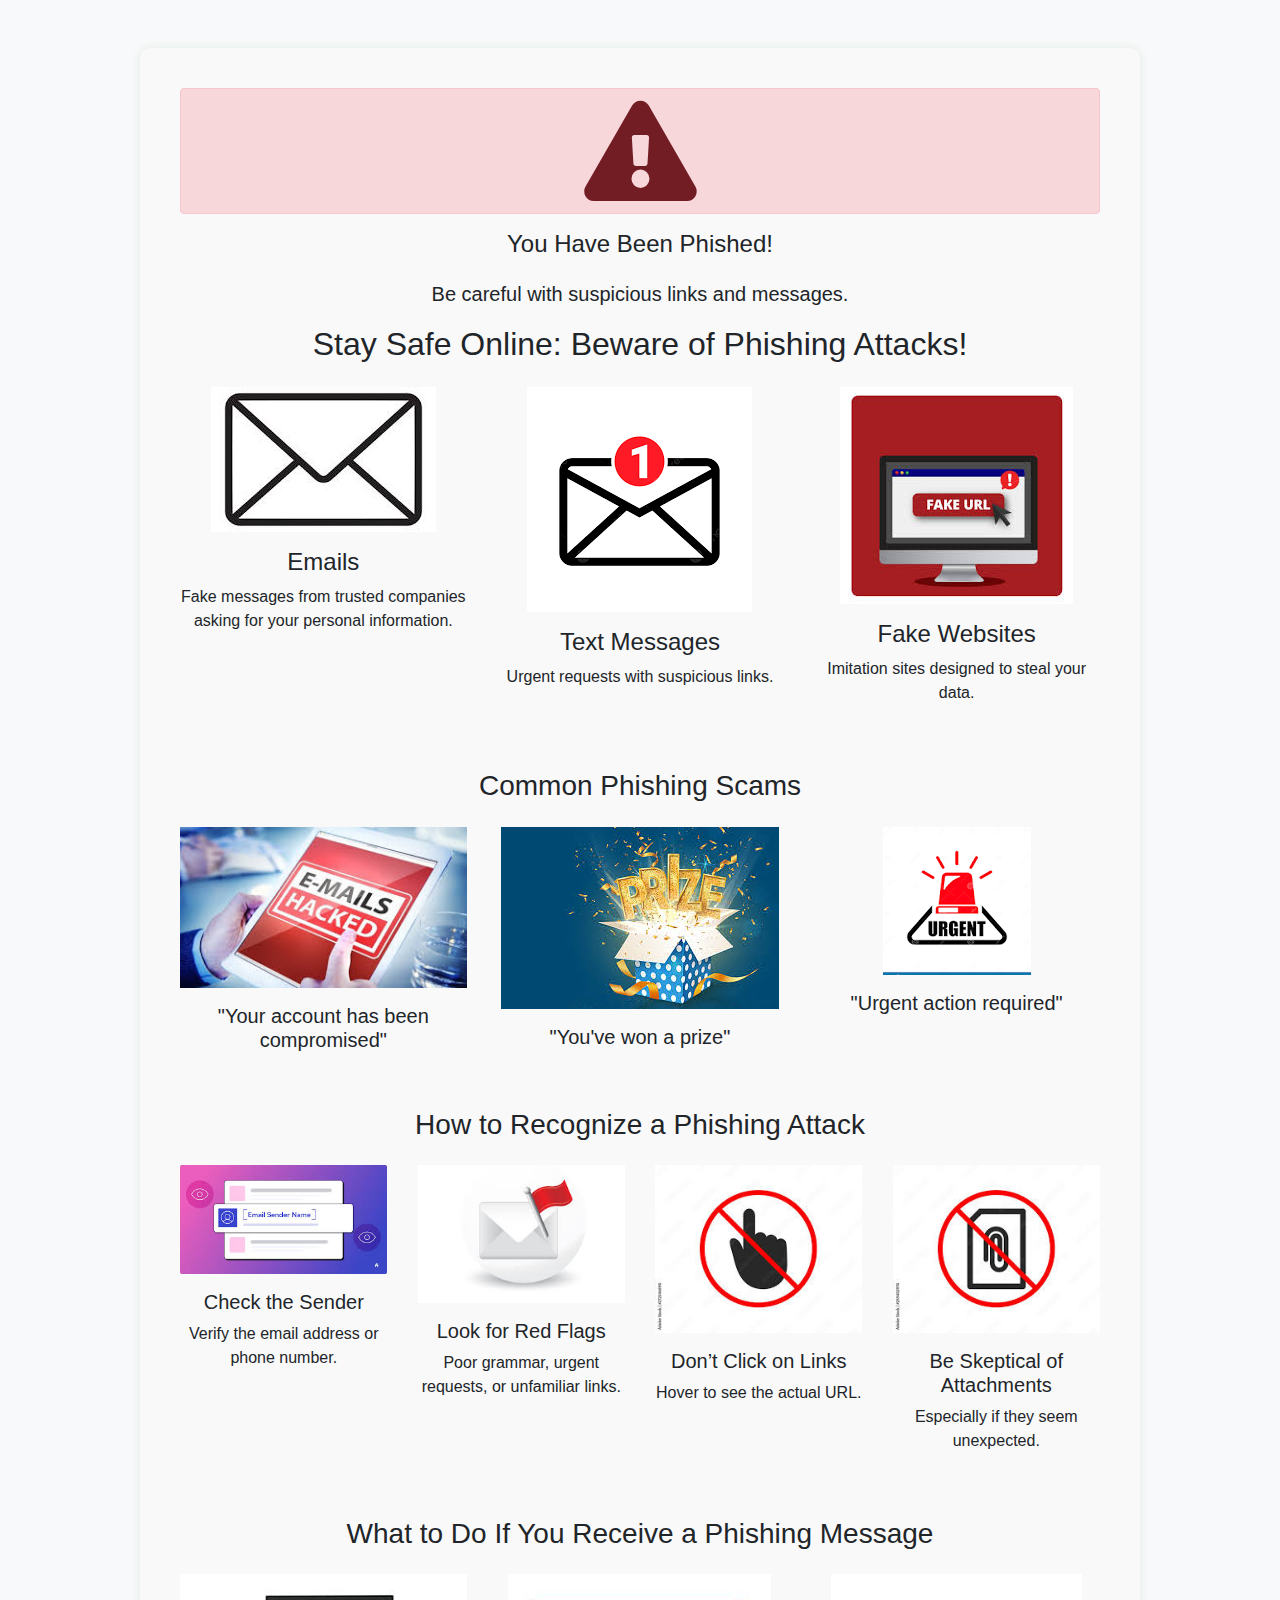
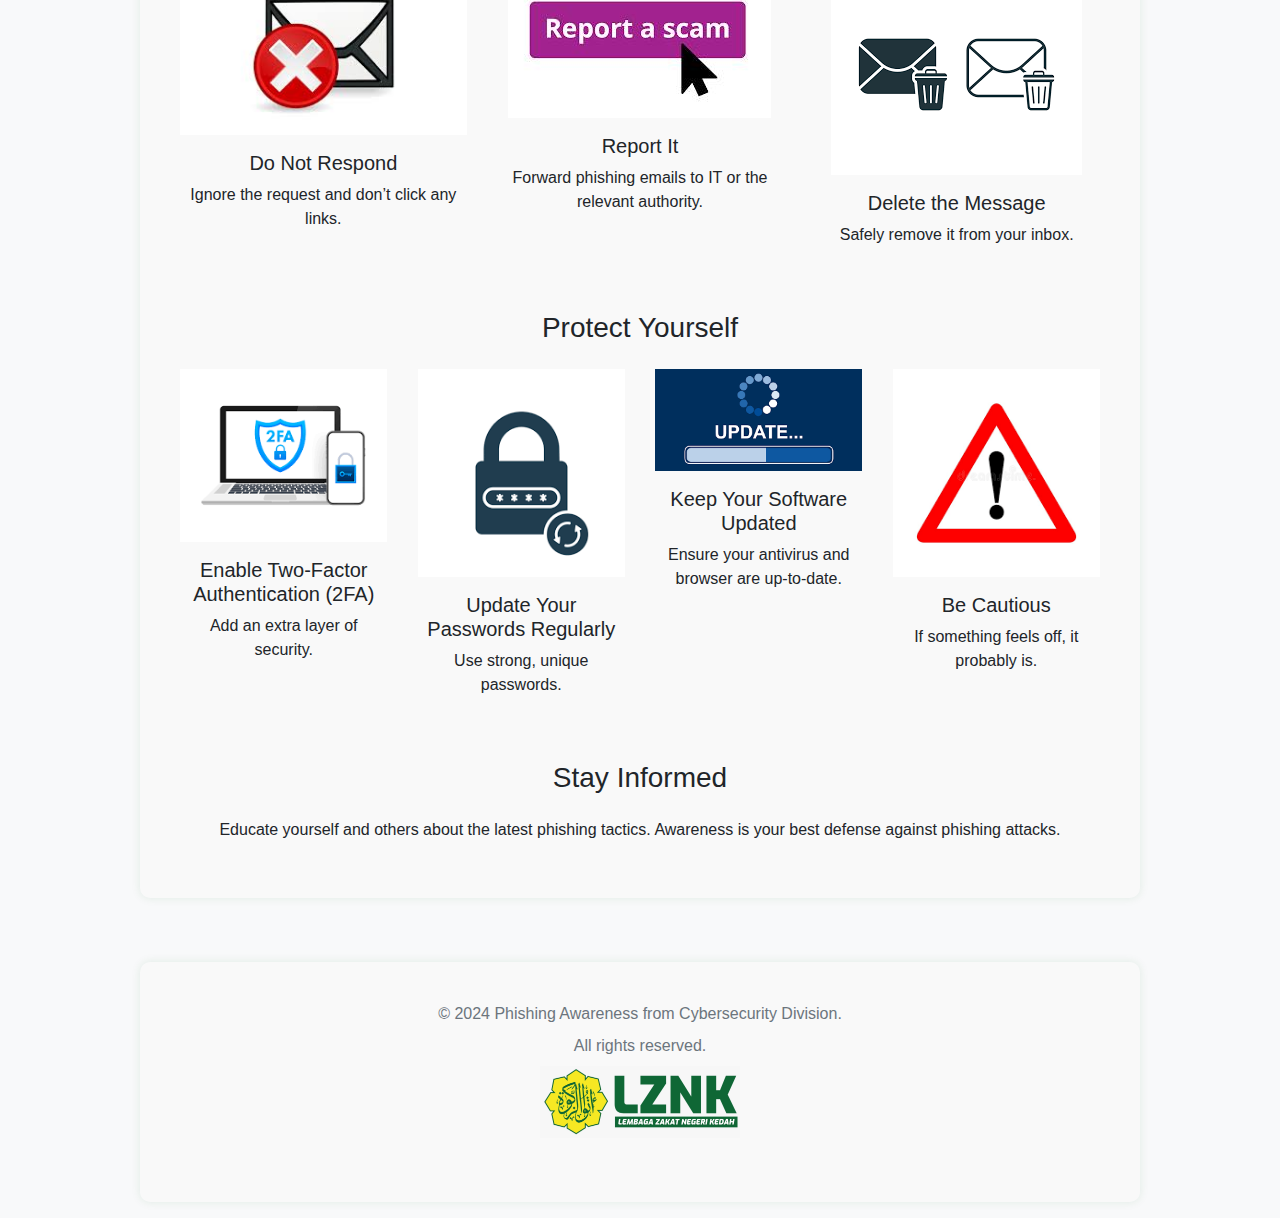
==== b.html @ c680e771 "Initial commit with all files" ====
<!DOCTYPE html>
<html lang="en">
<head>

        <meta charset="UTF-8">
        <meta name="viewport" content="width=device-width, initial-scale=1.0">
        <link href="https://stackpath.bootstrapcdn.com/bootstrap/4.5.2/css/bootstrap.min.css" rel="stylesheet">
        <link rel="stylesheet" href="styles.css">
        <link rel="stylesheet" href="https://cdnjs.cloudflare.com/ajax/libs/font-awesome/5.15.4/css/all.min.css">
    
</head>
<body>
    <div class="container text-center mt-5">
    
        <h1 class="alert alert-danger text-center">
            <i class="fas fa-exclamation-triangle" style="font-size: 100px;"></i>
        </h1>
        
        
        <h1>You Have Been Phished!</h1>
        <p class="lead">Be careful with suspicious links and messages.</p>

        <h2 class="mb-4">Stay Safe Online: Beware of Phishing Attacks!</h2>

        <!-- Visual Section: How Phishing Works -->
        <div class="row mb-5">
            <div class="col-md-4">
                <img src="img/email.png" alt="Email Icon" class="img-fluid mb-3">
                <h4>Emails</h4>
                <p>Fake messages from trusted companies asking for your personal information.</p>
            </div>
            <div class="col-md-4">
                <img src="img/text-message.png" alt="Text Message Icon" class="img-fluid mb-3">
                <h4>Text Messages</h4>
                <p>Urgent requests with suspicious links.</p>
            </div>
            <div class="col-md-4">
                <img src="img/fake-website.png" alt="Fake Website Icon" class="img-fluid mb-3">
                <h4>Fake Websites</h4>
                <p>Imitation sites designed to steal your data.</p>
            </div>
        </div>

        <!-- Visual Section: Common Phishing Scams -->
        <h3 class="mb-4">Common Phishing Scams</h3>
        <div class="row mb-5">
            <div class="col-md-4">
                <img src="img/compromised.png" alt="Compromised Icon" class="img-fluid mb-3">
                <h5>"Your account has been compromised"</h5>
            </div>
            <div class="col-md-4">
                <img src="img/prize.png" alt="Prize Icon" class="img-fluid mb-3">
                <h5>"You've won a prize"</h5>
            </div>
            <div class="col-md-4">
                <img src="img/urgent.png" alt="Urgent Action Icon" class="img-fluid mb-3">
                <h5>"Urgent action required"</h5>
            </div>
        </div>

        <!-- Visual Section: How to Recognize a Phishing Attack -->
        <h3 class="mb-4">How to Recognize a Phishing Attack</h3>
        <div class="row mb-5">
            <div class="col-md-3">
                <img src="img/check-sender.png" alt="Check Sender Icon" class="img-fluid mb-3">
                <h5>Check the Sender</h5>
                <p>Verify the email address or phone number.</p>
            </div>
            <div class="col-md-3">
                <img src="img/red-flags.png" alt="Red Flags Icon" class="img-fluid mb-3">
                <h5>Look for Red Flags</h5>
                <p>Poor grammar, urgent requests, or unfamiliar links.</p>
            </div>
            <div class="col-md-3">
                <img src="img/no-click.png" alt="Don't Click Icon" class="img-fluid mb-3">
                <h5>Don’t Click on Links</h5>
                <p>Hover to see the actual URL.</p>
            </div>
            <div class="col-md-3">
                <img src="img/no-attachments.png" alt="No Attachments Icon" class="img-fluid mb-3">
                <h5>Be Skeptical of Attachments</h5>
                <p>Especially if they seem unexpected.</p>
            </div>
        </div>

        <!-- Visual Section: What to Do -->
        <h3 class="mb-4">What to Do If You Receive a Phishing Message</h3>
        <div class="row mb-5">
            <div class="col-md-4">
                <img src="img/no-respond.png" alt="Do Not Respond Icon" class="img-fluid mb-3">
                <h5>Do Not Respond</h5>
                <p>Ignore the request and don’t click any links.</p>
            </div>
            <div class="col-md-4">
                <img src="img/report.png" alt="Report Icon" class="img-fluid mb-3">
                <h5>Report It</h5>
                <p>Forward phishing emails to IT or the relevant authority.</p>
            </div>
            <div class="col-md-4">
                <img src="img/delete.png" alt="Delete Icon" class="img-fluid mb-3">
                <h5>Delete the Message</h5>
                <p>Safely remove it from your inbox.</p>
            </div>
        </div>

        <!-- Visual Section: Protect Yourself -->
        <h3 class="mb-4">Protect Yourself</h3>
        <div class="row mb-5">
            <div class="col-md-3">
                <img src="img/2fa.png" alt="2FA Icon" class="img-fluid mb-3">
                <h5>Enable Two-Factor Authentication (2FA)</h5>
                <p>Add an extra layer of security.</p>
            </div>
            <div class="col-md-3">
                <img src="img/passwords.png" alt="Passwords Icon" class="img-fluid mb-3">
                <h5>Update Your Passwords Regularly</h5>
                <p>Use strong, unique passwords.</p>
            </div>
            <div class="col-md-3">
                <img src="img/software-update.png" alt="Software Update Icon" class="img-fluid mb-3">
                <h5>Keep Your Software Updated</h5>
                <p>Ensure your antivirus and browser are up-to-date.</p>
            </div>
            <div class="col-md-3">
                <img src="img/be-cautious.png" alt="Be Cautious Icon" class="img-fluid mb-3">
                <h5>Be Cautious</h5>
                <p>If something feels off, it probably is.</p>
            </div>
        </div>

      
        <h3 class="mb-4">Stay Informed</h3>
        <p>Educate yourself and others about the latest phishing tactics. Awareness is your best defense against phishing attacks.</p>
    </div>

    <footer class="footer mt-5 py-3 bg-light">
        <div class="container text-center">
        
            <div class="row">
                <div class="col-12">
                    <span class="text-muted">&copy; 2024 Phishing Awareness from Cybersecurity Division.</span>
                </div>
            </div>
    
        
            <div class="row mt-2">
                <div class="col-12">
                    <span class="text-muted">All rights reserved.</span>
                </div>
            </div>
    
            <div class="row mt-2">
                <div class="col-12">
                    <img src="img/logo.png" class="logo mb-4" alt="Logo">
                </div>
            </div>
        </div>
    </footer>
    
    

    <!-- Bootstrap JS and dependencies -->
    <script src="https://code.jquery.com/jquery-3.5.1.slim.min.js"></script>
    <script src="https://cdn.jsdelivr.net/npm/@popperjs/core@2.5.4/dist/umd/popper.min.js"></script>
    <script src="https://stackpath.bootstrapcdn.com/bootstrap/4.5.2/js/bootstrap.min.js"></script>
</body>
</html>
---- styles.css ----
body {
    background-color: #f8f9fa;
    font-family: Arial, sans-serif;
}

.logo {
    max-width: 200px;
}

h1 {
    font-size: 24px;
    margin-bottom: 20px;
}

p {
    font-size: 16px;
}

.form-check-label {
    font-size: 14px;
}

.btn-primary {
    background-color: #056816; 
    border-color: #056816; 
}

/* Style form fields */
.form-group {
    display: flex;
    align-items: center;
    margin-bottom: 15px;
}

.form-group label {
    width: 150px; /* Adjust the width as needed */
    margin-right: 10px;
    flex-shrink: 0;
}

.form-group input,
.form-group select {
    flex-grow: 1;
}

.container {
    max-width: 1000px; /* Adjust the max-width as needed */
    margin: 0 auto;
    padding: 40px;
    background-color: #f9f9f9;
    border-radius: 10px;
    box-shadow: 0 0 10px rgba(4, 106, 26, 0.1);
}

button[type="submit"] {
    display: block;
    width: 100%;
    padding: 10px;
    margin-top: 20px;
}
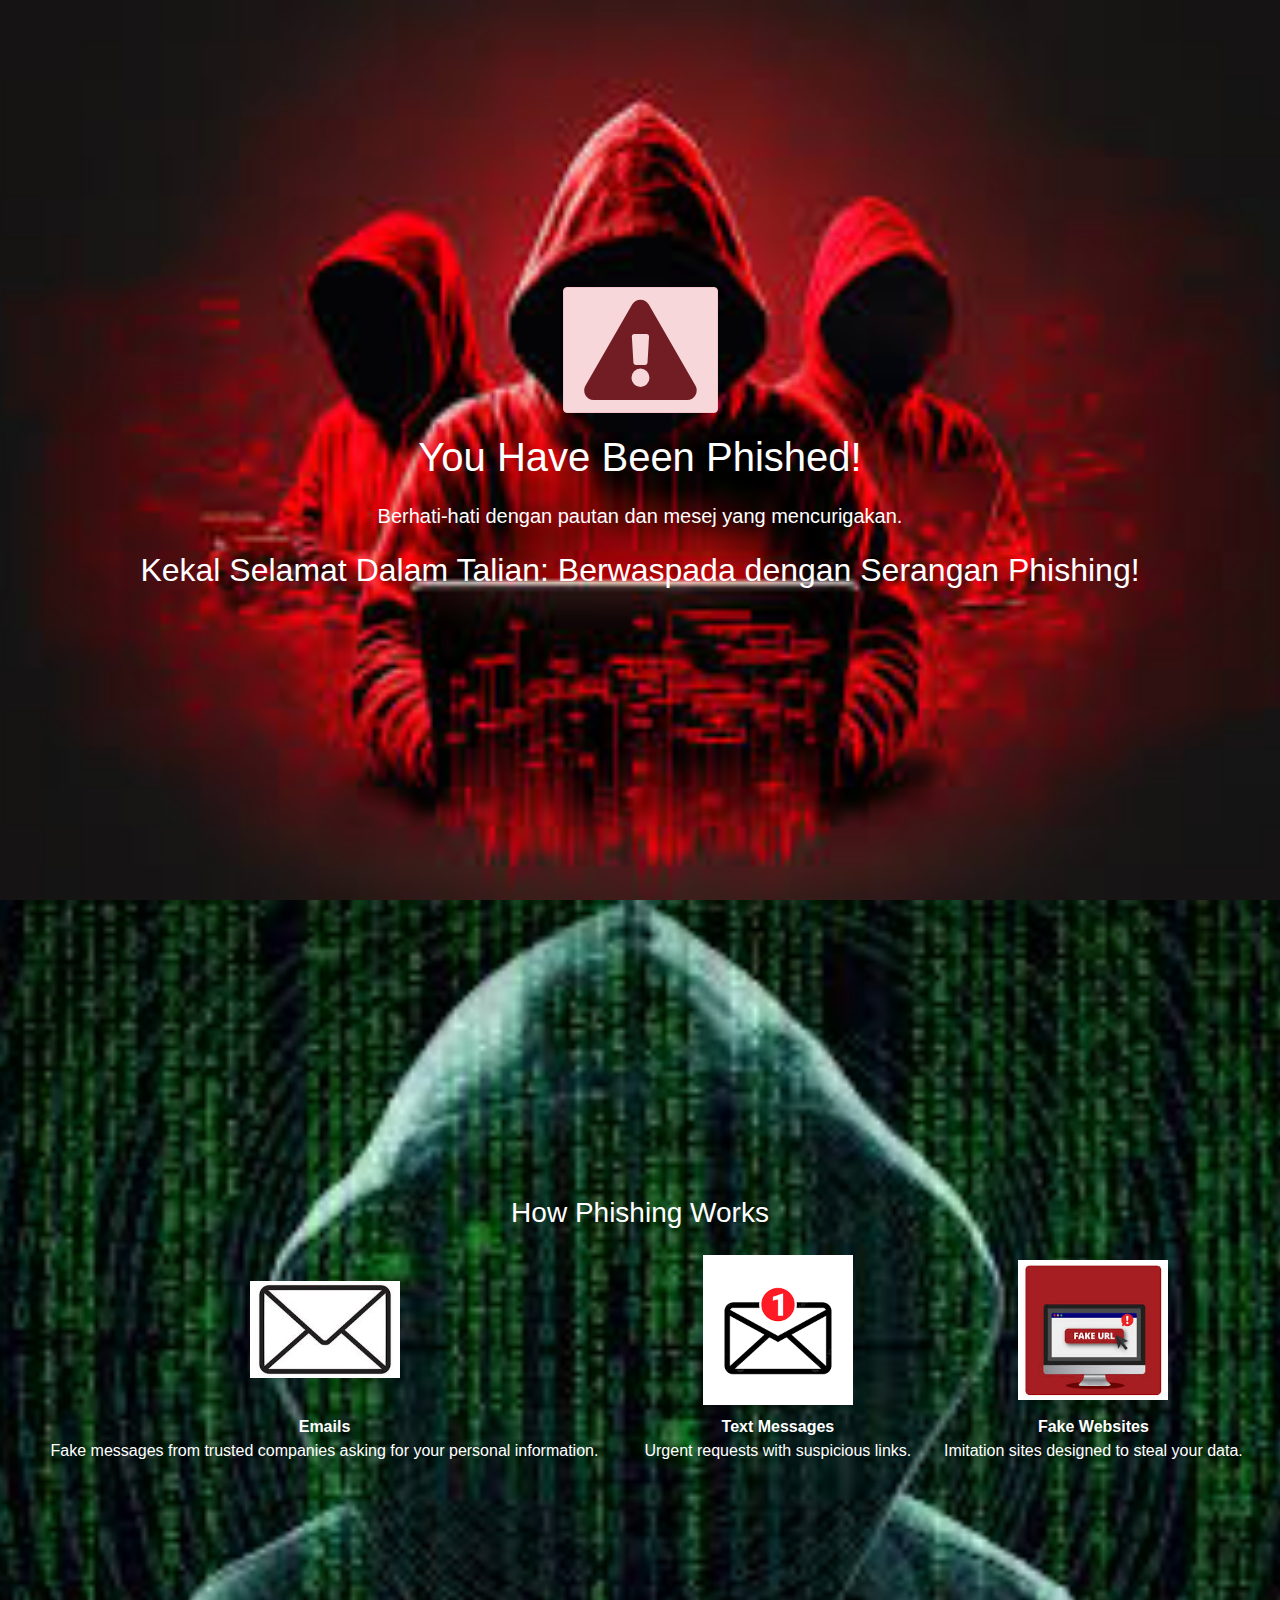
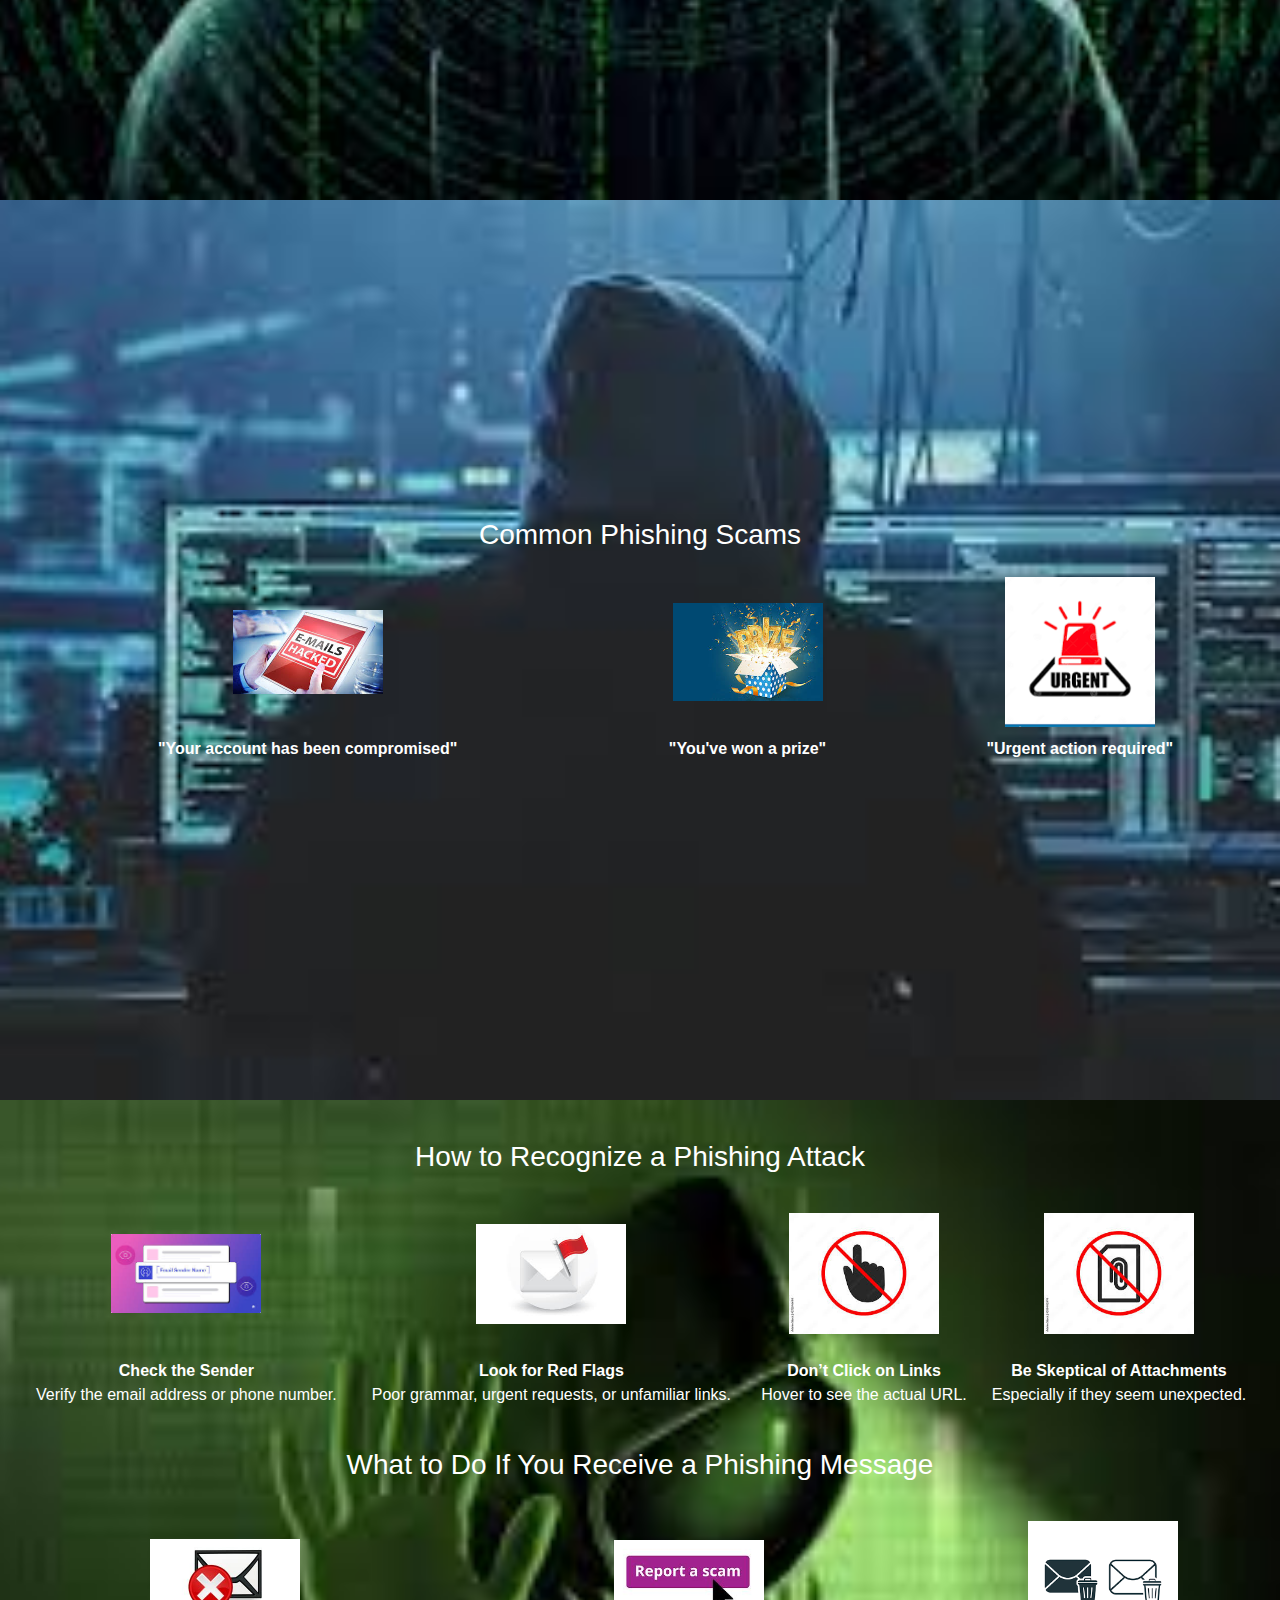
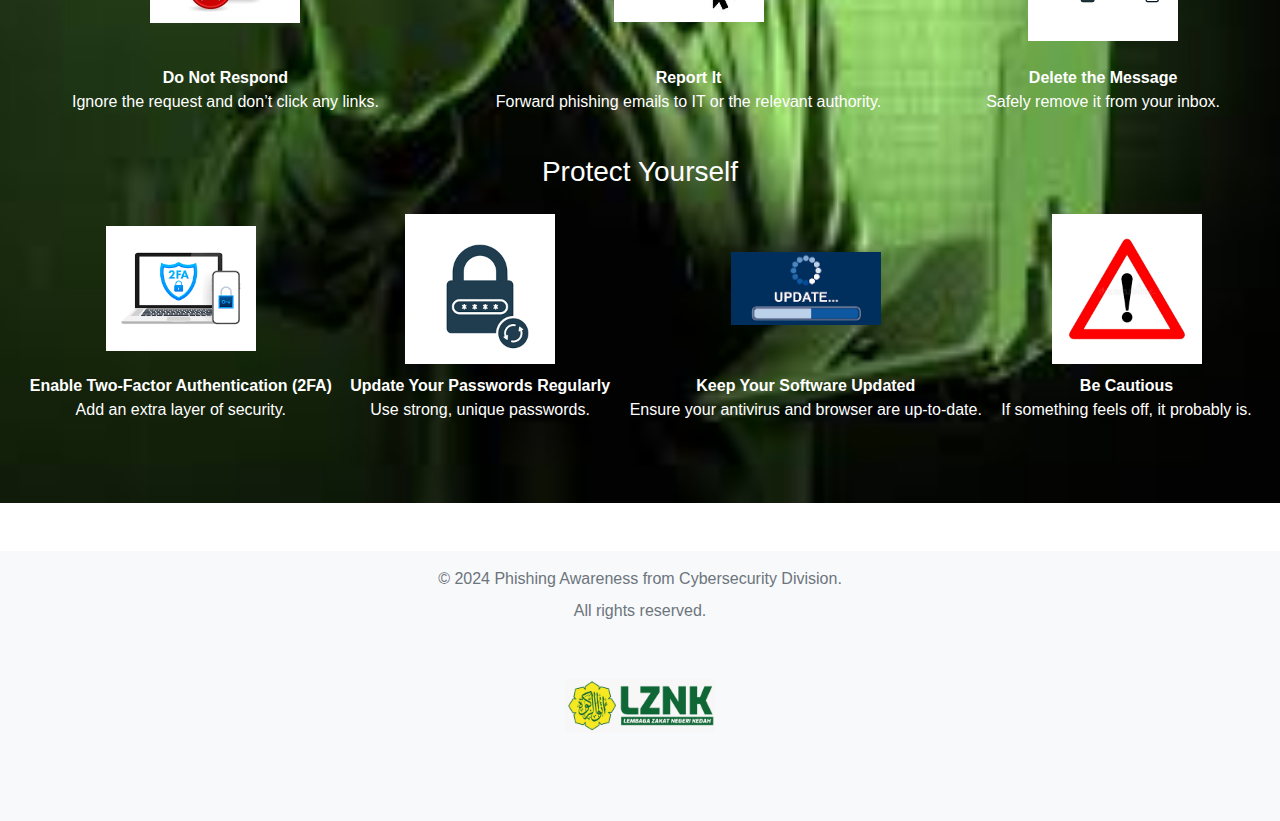
==== commit 657542db: "Update b.html" ====
--- a/b.html
+++ b/b.html
@@ -1,154 +1,207 @@
 <!DOCTYPE html>
 <html lang="en">
 <head>
-
-        <meta charset="UTF-8">
-        <meta name="viewport" content="width=device-width, initial-scale=1.0">
-        <link href="https://stackpath.bootstrapcdn.com/bootstrap/4.5.2/css/bootstrap.min.css" rel="stylesheet">
-        <link rel="stylesheet" href="styles.css">
-        <link rel="stylesheet" href="https://cdnjs.cloudflare.com/ajax/libs/font-awesome/5.15.4/css/all.min.css">
-    
+    <meta charset="UTF-8">
+    <meta name="viewport" content="width=device-width, initial-scale=1.0">
+    <link href="https://stackpath.bootstrapcdn.com/bootstrap/4.5.2/css/bootstrap.min.css" rel="stylesheet">
+    <link rel="stylesheet" href="https://cdnjs.cloudflare.com/ajax/libs/font-awesome/5.15.4/css/all.min.css">
+    <style>
+        body {
+            font-family: Arial, sans-serif;
+            margin: 0;
+            padding: 0;
+        }
+        .section {
+            min-height: 100vh;
+            display: flex;
+            flex-direction: column;
+            justify-content: center;
+            align-items: center;
+            color: white;
+            text-align: center;
+            background-size: cover;
+            background-position: center;
+            padding: 40px 20px;
+        }
+        .section h1, .section h2, .section h3, .section p {
+            margin-bottom: 20px;
+        }
+        .section-1 {
+            background-image: url('img/background1.png'); /* Replace with your first background image */
+        }
+        .section-2 {
+            background-image: url('img/background2.png'); /* Replace with your second background image */
+        }
+        .section-3 {
+            background-image: url('img/background3.png'); /* Replace with your third background image */
+        }
+        .section-4 {
+            background-image: url('img/background4.png'); /* Replace with your fourth background image */
+        }
+        table {
+            width: 100%;
+            margin-bottom: 20px;
+        }
+        td {
+            text-align: center;
+            vertical-align: top;
+        }
+        img {
+            width: 150px;
+            height: 150px;
+            object-fit: contain;
+        }
+        .caption {
+            font-weight: bold;
+            margin-top: 10px;
+        }
+    </style>
 </head>
 <body>
-    <div class="container text-center mt-5">
-    
+
+    <!-- Section 1 -->
+    <div class="section section-1">
         <h1 class="alert alert-danger text-center">
             <i class="fas fa-exclamation-triangle" style="font-size: 100px;"></i>
         </h1>
-        
-        
         <h1>You Have Been Phished!</h1>
-        <p class="lead">Be careful with suspicious links and messages.</p>
-
-        <h2 class="mb-4">Stay Safe Online: Beware of Phishing Attacks!</h2>
-
-        <!-- Visual Section: How Phishing Works -->
-        <div class="row mb-5">
-            <div class="col-md-4">
-                <img src="img/email.png" alt="Email Icon" class="img-fluid mb-3">
-                <h4>Emails</h4>
-                <p>Fake messages from trusted companies asking for your personal information.</p>
-            </div>
-            <div class="col-md-4">
-                <img src="img/text-message.png" alt="Text Message Icon" class="img-fluid mb-3">
-                <h4>Text Messages</h4>
-                <p>Urgent requests with suspicious links.</p>
-            </div>
-            <div class="col-md-4">
-                <img src="img/fake-website.png" alt="Fake Website Icon" class="img-fluid mb-3">
-                <h4>Fake Websites</h4>
-                <p>Imitation sites designed to steal your data.</p>
-            </div>
-        </div>
-
-        <!-- Visual Section: Common Phishing Scams -->
+        <p class="lead">Berhati-hati dengan pautan dan mesej yang mencurigakan.</p>
+ <h2 class="mb-4">Kekal Selamat Dalam Talian: Berwaspada dengan Serangan Phishing!</h2>
+    </div>
+
+    <!-- Section 2 -->
+    <div class="section section-2">
+        <h3 class="mb-4">How Phishing Works</h3>
+        <table>
+            <tr>
+                <td>
+                    <img src="img/email.png" alt="Email Icon">
+                    <div class="caption">Emails</div>
+                    <p>Fake messages from trusted companies asking for your personal information.</p>
+                </td>
+                <td>
+                    <img src="img/text-message.png" alt="Text Message Icon">
+                    <div class="caption">Text Messages</div>
+                    <p>Urgent requests with suspicious links.</p>
+                </td>
+                <td>
+                    <img src="img/fake-website.png" alt="Fake Website Icon">
+                    <div class="caption">Fake Websites</div>
+                    <p>Imitation sites designed to steal your data.</p>
+                </td>
+            </tr>
+        </table>
+    </div>
+
+    <!-- Section 3 (Added this section for "Common Phishing Scams") -->
+    <div class="section section-3">
         <h3 class="mb-4">Common Phishing Scams</h3>
-        <div class="row mb-5">
-            <div class="col-md-4">
-                <img src="img/compromised.png" alt="Compromised Icon" class="img-fluid mb-3">
-                <h5>"Your account has been compromised"</h5>
-            </div>
-            <div class="col-md-4">
-                <img src="img/prize.png" alt="Prize Icon" class="img-fluid mb-3">
-                <h5>"You've won a prize"</h5>
-            </div>
-            <div class="col-md-4">
-                <img src="img/urgent.png" alt="Urgent Action Icon" class="img-fluid mb-3">
-                <h5>"Urgent action required"</h5>
-            </div>
-        </div>
-
-        <!-- Visual Section: How to Recognize a Phishing Attack -->
+        <table>
+            <tr>
+                <td>
+                    <img src="img/compromised.png" alt="Compromised Icon">
+                    <div class="caption">"Your account has been compromised"</div>
+                </td>
+                <td>
+                    <img src="img/prize.png" alt="Prize Icon">
+                    <div class="caption">"You've won a prize"</div>
+                </td>
+                <td>
+                    <img src="img/urgent.png" alt="Urgent Action Icon">
+                    <div class="caption">"Urgent action required"</div>
+                </td>
+            </tr>
+        </table>
+    </div>
+
+    <!-- Section 4 -->
+    <div class="section section-4">
         <h3 class="mb-4">How to Recognize a Phishing Attack</h3>
-        <div class="row mb-5">
-            <div class="col-md-3">
-                <img src="img/check-sender.png" alt="Check Sender Icon" class="img-fluid mb-3">
-                <h5>Check the Sender</h5>
-                <p>Verify the email address or phone number.</p>
-            </div>
-            <div class="col-md-3">
-                <img src="img/red-flags.png" alt="Red Flags Icon" class="img-fluid mb-3">
-                <h5>Look for Red Flags</h5>
-                <p>Poor grammar, urgent requests, or unfamiliar links.</p>
-            </div>
-            <div class="col-md-3">
-                <img src="img/no-click.png" alt="Don't Click Icon" class="img-fluid mb-3">
-                <h5>Don’t Click on Links</h5>
-                <p>Hover to see the actual URL.</p>
-            </div>
-            <div class="col-md-3">
-                <img src="img/no-attachments.png" alt="No Attachments Icon" class="img-fluid mb-3">
-                <h5>Be Skeptical of Attachments</h5>
-                <p>Especially if they seem unexpected.</p>
-            </div>
-        </div>
-
-        <!-- Visual Section: What to Do -->
+        <table>
+            <tr>
+                <td>
+                    <img src="img/check-sender.png" alt="Check Sender Icon">
+                    <div class="caption">Check the Sender</div>
+                    <p>Verify the email address or phone number.</p>
+                </td>
+                <td>
+                    <img src="img/red-flags.png" alt="Red Flags Icon">
+                    <div class="caption">Look for Red Flags</div>
+                    <p>Poor grammar, urgent requests, or unfamiliar links.</p>
+                </td>
+                <td>
+                    <img src="img/no-click.png" alt="Don't Click Icon">
+                    <div class="caption">Don’t Click on Links</div>
+                    <p>Hover to see the actual URL.</p>
+                </td>
+                <td>
+                    <img src="img/no-attachments.png" alt="No Attachments Icon">
+                    <div class="caption">Be Skeptical of Attachments</div>
+                    <p>Especially if they seem unexpected.</p>
+                </td>
+            </tr>
+        </table>
+
         <h3 class="mb-4">What to Do If You Receive a Phishing Message</h3>
-        <div class="row mb-5">
-            <div class="col-md-4">
-                <img src="img/no-respond.png" alt="Do Not Respond Icon" class="img-fluid mb-3">
-                <h5>Do Not Respond</h5>
-                <p>Ignore the request and don’t click any links.</p>
-            </div>
-            <div class="col-md-4">
-                <img src="img/report.png" alt="Report Icon" class="img-fluid mb-3">
-                <h5>Report It</h5>
-                <p>Forward phishing emails to IT or the relevant authority.</p>
-            </div>
-            <div class="col-md-4">
-                <img src="img/delete.png" alt="Delete Icon" class="img-fluid mb-3">
-                <h5>Delete the Message</h5>
-                <p>Safely remove it from your inbox.</p>
-            </div>
-        </div>
-
-        <!-- Visual Section: Protect Yourself -->
+        <table>
+            <tr>
+                <td>
+                    <img src="img/no-respond.png" alt="Do Not Respond Icon">
+                    <div class="caption">Do Not Respond</div>
+                    <p>Ignore the request and don’t click any links.</p>
+                </td>
+                <td>
+                    <img src="img/report.png" alt="Report Icon">
+                    <div class="caption">Report It</div>
+                    <p>Forward phishing emails to IT or the relevant authority.</p>
+                </td>
+                <td>
+                    <img src="img/delete.png" alt="Delete Icon">
+                    <div class="caption">Delete the Message</div>
+                    <p>Safely remove it from your inbox.</p>
+                </td>
+            </tr>
+        </table>
+
         <h3 class="mb-4">Protect Yourself</h3>
-        <div class="row mb-5">
-            <div class="col-md-3">
-                <img src="img/2fa.png" alt="2FA Icon" class="img-fluid mb-3">
-                <h5>Enable Two-Factor Authentication (2FA)</h5>
-                <p>Add an extra layer of security.</p>
-            </div>
-            <div class="col-md-3">
-                <img src="img/passwords.png" alt="Passwords Icon" class="img-fluid mb-3">
-                <h5>Update Your Passwords Regularly</h5>
-                <p>Use strong, unique passwords.</p>
-            </div>
-            <div class="col-md-3">
-                <img src="img/software-update.png" alt="Software Update Icon" class="img-fluid mb-3">
-                <h5>Keep Your Software Updated</h5>
-                <p>Ensure your antivirus and browser are up-to-date.</p>
-            </div>
-            <div class="col-md-3">
-                <img src="img/be-cautious.png" alt="Be Cautious Icon" class="img-fluid mb-3">
-                <h5>Be Cautious</h5>
-                <p>If something feels off, it probably is.</p>
-            </div>
-        </div>
-
-      
-        <h3 class="mb-4">Stay Informed</h3>
-        <p>Educate yourself and others about the latest phishing tactics. Awareness is your best defense against phishing attacks.</p>
+        <table>
+            <tr>
+                <td>
+                    <img src="img/2fa.png" alt="2FA Icon">
+                    <div class="caption">Enable Two-Factor Authentication (2FA)</div>
+                    <p>Add an extra layer of security.</p>
+                </td>
+                <td>
+                    <img src="img/passwords.png" alt="Passwords Icon">
+                    <div class="caption">Update Your Passwords Regularly</div>
+                    <p>Use strong, unique passwords.</p>
+                </td>
+                <td>
+                    <img src="img/software-update.png" alt="Software Update Icon">
+                    <div class="caption">Keep Your Software Updated</div>
+                    <p>Ensure your antivirus and browser are up-to-date.</p>
+                </td>
+                <td>
+                    <img src="img/be-cautious.png" alt="Be Cautious Icon">
+                    <div class="caption">Be Cautious</div>
+                    <p>If something feels off, it probably is.</p>
+                </td>
+            </tr>
+        </table>
     </div>
 
     <footer class="footer mt-5 py-3 bg-light">
         <div class="container text-center">
-        
             <div class="row">
                 <div class="col-12">
                     <span class="text-muted">&copy; 2024 Phishing Awareness from Cybersecurity Division.</span>
                 </div>
             </div>
-    
-        
             <div class="row mt-2">
                 <div class="col-12">
                     <span class="text-muted">All rights reserved.</span>
                 </div>
             </div>
-    
             <div class="row mt-2">
                 <div class="col-12">
                     <img src="img/logo.png" class="logo mb-4" alt="Logo">
@@ -156,12 +209,10 @@
             </div>
         </div>
     </footer>
-    
-    
 
     <!-- Bootstrap JS and dependencies -->
     <script src="https://code.jquery.com/jquery-3.5.1.slim.min.js"></script>
     <script src="https://cdn.jsdelivr.net/npm/@popperjs/core@2.5.4/dist/umd/popper.min.js"></script>
     <script src="https://stackpath.bootstrapcdn.com/bootstrap/4.5.2/js/bootstrap.min.js"></script>
 </body>
-</html>+</html
